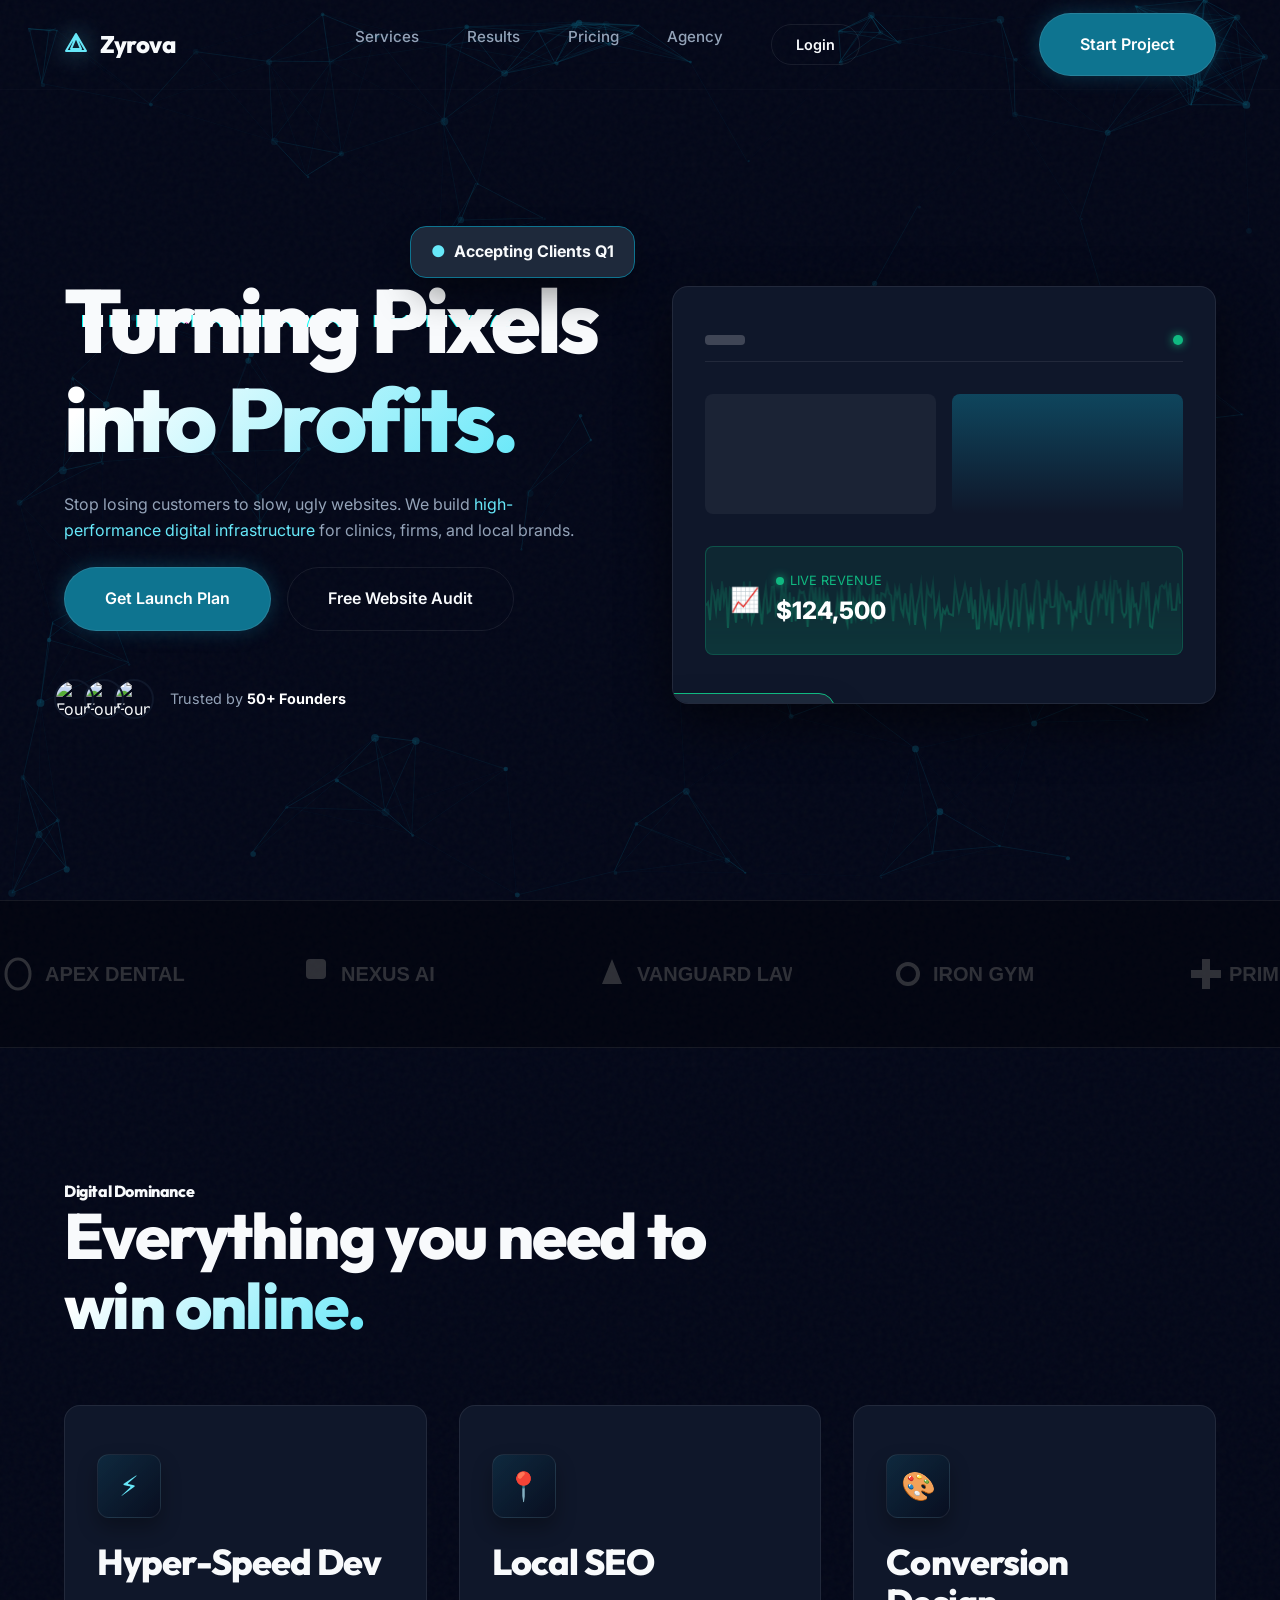
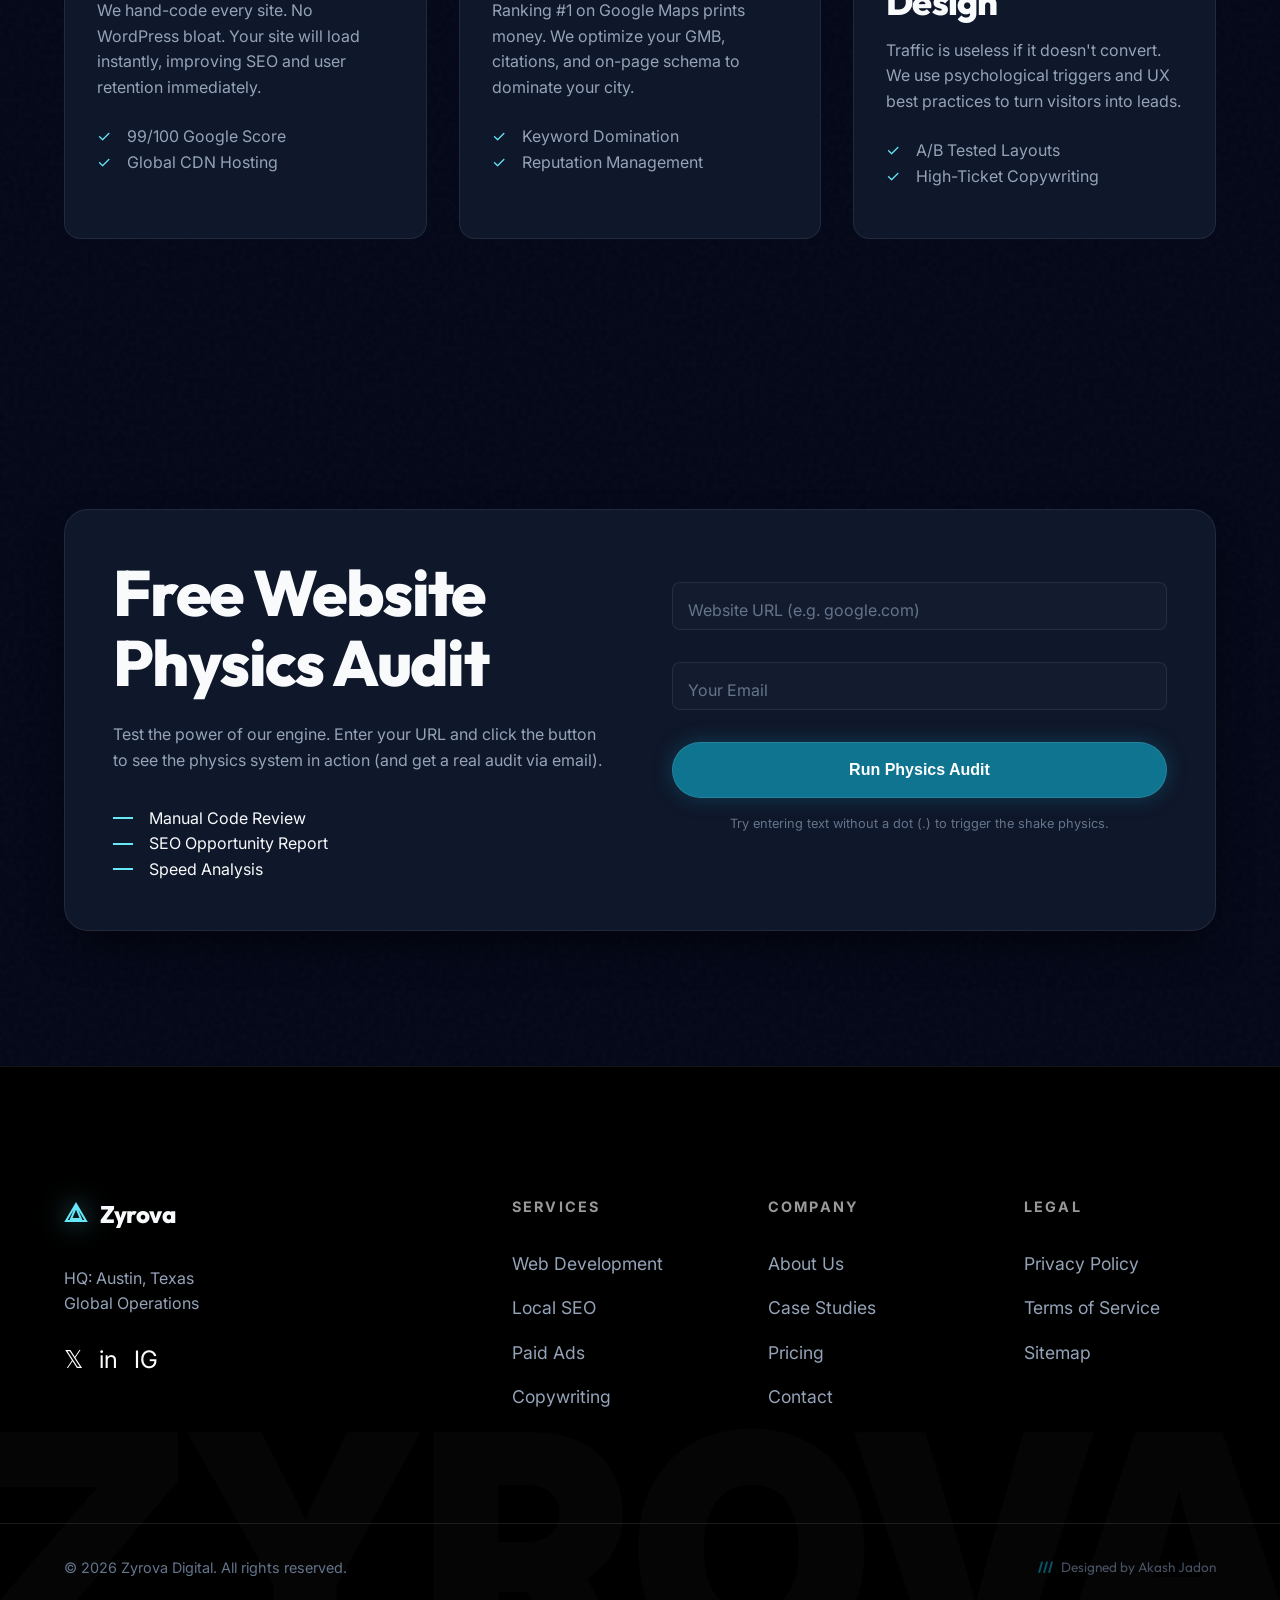
==== index.html @ 92f51059 "Add files via upload" ====
<!DOCTYPE html>
<html lang="en">
<head>
    <meta charset="UTF-8">
    <meta name="viewport" content="width=device-width, initial-scale=1.0">
    <meta http-equiv="X-UA-Compatible" content="IE=edge">
    
    <title>Zyrova Digital | The Growth Engine for Local Business</title>
    <meta name="description" content="Zyrova builds high-performance digital infrastructure. Custom coded websites, local SEO dominance, and conversion funnels. No templates.">
    <meta name="theme-color" content="#020617">
    
    <link rel="preconnect" href="https://fonts.googleapis.com">
    <link rel="preconnect" href="https://fonts.gstatic.com" crossorigin>
    <link href="https://fonts.googleapis.com/css2?family=Inter:wght@400;500;600&family=Outfit:wght@700;800;900&display=swap" rel="stylesheet">
    
    <link rel="stylesheet" href="style.css">
    
    <style>
        /* Specific Styles for the Revenue Animation Tile */
        .revenue-canvas {
            position: absolute;
            bottom: 0;
            left: 0;
            width: 100%;
            height: 100px;
            opacity: 0.5;
            mask-image: linear-gradient(to top, black, transparent);
            -webkit-mask-image: linear-gradient(to top, black, transparent);
        }
        
        .live-indicator {
            width: 8px;
            height: 8px;
            background-color: #10b981;
            border-radius: 50%;
            box-shadow: 0 0 10px #10b981;
            animation: pulse-green 1.5s infinite;
            display: inline-block;
            margin-right: 6px;
        }
        
        @keyframes pulse-green {
            0% { opacity: 1; transform: scale(1); }
            50% { opacity: 0.5; transform: scale(0.8); }
            100% { opacity: 1; transform: scale(1); }
        }
    </style>
</head>
<body>

    <header class="header">
        <div class="container nav-container">
            <a href="index.html" class="logo">
                <svg width="24" height="24" viewBox="0 0 24 24" fill="none" stroke="currentColor" stroke-width="2" stroke-linecap="round" stroke-linejoin="round">
                    <path d="M12 2L2 19h20L12 2zm0 3l5 12H7l5-12z"/>
                </svg>
                Zyrova
            </a>

            <nav>
                <button class="nav-toggle" aria-label="Open Menu">☰</button>
                <ul class="nav-menu">
                    <li><a href="services.html" class="nav-link">Services</a></li>
                    <li><a href="case-studies.html" class="nav-link">Results</a></li>
                    <li><a href="pricing.html" class="nav-link">Pricing</a></li>
                    <li><a href="about.html" class="nav-link">Agency</a></li>
                    <li><a href="contact.html" class="btn btn-secondary" style="padding: 0.5rem 1.5rem; font-size: 0.9rem;">Login</a></li>
                </ul>
            </nav>

            <a href="contact.html" class="btn btn-primary">Start Project</a>
        </div>
    </header>

    <main>
        <section class="hero">
            <div class="container grid-2">
                
                <div class="hero-content reveal">
                    <div class="float-tag tag-1">
                        <span style="color:var(--c-brand-light)">●</span> Accepting Clients Q1
                    </div>
                    
                    <h1 class="glitch" data-text="Turning Pixels into Profits.">
                        Turning Pixels <br>
                        <span class="text-gradient">into Profits.</span>
                    </h1>
                    
                    <p>
                        Stop losing customers to slow, ugly websites. We build 
                        <span class="text-accent">high-performance digital infrastructure</span> 
                        for clinics, firms, and local brands.
                    </p>
                    
                    <div class="flex gap-1" style="flex-wrap: wrap;">
                        <a href="contact.html" class="btn btn-primary">Get Launch Plan</a>
                        <a href="#audit" class="btn btn-secondary">Free Website Audit</a>
                    </div>

                    <div style="margin-top: 3rem; display: flex; align-items: center; gap: 1rem;">
                        <div style="display: flex;">
                            <img src="https://images.unsplash.com/photo-1560250097-0b93528c311a?ixlib=rb-4.0.3&auto=format&fit=crop&w=100&q=80" 
                                 alt="Founder" 
                                 class="avatar-placeholder" 
                                 style="width: 40px; height: 40px; border-radius: 50%; border: 2px solid #0f172a; object-fit: cover; margin-left: -10px; z-index:3;">
                            
                            <img src="https://images.unsplash.com/photo-1573496359142-b8d87734a5a2?ixlib=rb-4.0.3&auto=format&fit=crop&w=100&q=80" 
                                 alt="Founder" 
                                 class="avatar-placeholder" 
                                 style="width: 40px; height: 40px; border-radius: 50%; border: 2px solid #0f172a; object-fit: cover; margin-left: -10px; z-index:2;">
                            
                            <img src="https://images.unsplash.com/photo-1519085360753-af0119f7cbe7?ixlib=rb-4.0.3&auto=format&fit=crop&w=100&q=80" 
                                 alt="Founder" 
                                 class="avatar-placeholder" 
                                 style="width: 40px; height: 40px; border-radius: 50%; border: 2px solid #0f172a; object-fit: cover; margin-left: -10px; z-index:1;">
                        </div>
                        <div style="font-size: 0.9rem; color: var(--text-secondary);">
                            Trusted by <span style="color: #fff; font-weight: 700;">50+ Founders</span>
                        </div>
                    </div>
                </div>

                <div class="hero-visual reveal delay-200">
                    <div class="hero-card-3d card">
                        <div class="flex justify-between items-center" style="margin-bottom: 2rem; border-bottom: 1px solid var(--border-glass); padding-bottom: 1rem;">
                            <div style="width: 40px; height: 10px; background: rgba(255,255,255,0.2); border-radius: 4px;"></div>
                            <div style="width: 10px; height: 10px; background: var(--c-success); border-radius: 50%; box-shadow: 0 0 10px var(--c-success);"></div>
                        </div>
                        
                        <div class="grid-2 gap-1" style="margin-bottom: 2rem;">
                            <div style="background: rgba(255,255,255,0.05); height: 120px; border-radius: 8px;"></div>
                            <div style="background: linear-gradient(180deg, var(--c-brand-main), transparent); height: 120px; border-radius: 8px; opacity: 0.5;"></div>
                        </div>

                        <div class="flex items-center gap-1" style="background: rgba(16, 185, 129, 0.1); padding: 1.5rem; border-radius: 8px; border: 1px solid rgba(16, 185, 129, 0.3); position: relative; overflow: hidden;">
                            <canvas id="revenue-graph" class="revenue-canvas"></canvas>
                            
                            <div style="position: relative; z-index: 2; display: flex; align-items: center; gap: 1rem; width: 100%;">
                                <div style="font-size: 1.5rem;">📈</div>
                                <div>
                                    <div style="font-size: 0.8rem; color: var(--c-success); display: flex; align-items: center;">
                                        <span class="live-indicator"></span> LIVE REVENUE
                                    </div>
                                    <div style="font-size: 1.5rem; font-weight: 800; color: #fff;">$124,500</div>
                                </div>
                            </div>
                        </div>

                        <div class="float-tag tag-2">
                            <span>🚀</span> 100 PageSpeed
                        </div>
                    </div>
                </div>
            </div>
        </section>

        <section class="marquee-section">
            <div class="marquee-track">
                <div class="client-logo logo-dental" title="Apex Dental"></div>
                <div class="client-logo logo-tech" title="Nexus AI"></div>
                <div class="client-logo logo-legal" title="Vanguard Law"></div>
                <div class="client-logo logo-fitness" title="Iron Gym"></div>
                <div class="client-logo logo-med" title="Prime Care"></div>
                <div class="client-logo logo-dental"></div>
                <div class="client-logo logo-tech"></div>
                <div class="client-logo logo-legal"></div>
                <div class="client-logo logo-fitness"></div>
                <div class="client-logo logo-med"></div>
            </div>
        </section>

        <section class="section" id="services">
            <div class="container">
                <div class="reveal" style="max-width: 800px; margin-bottom: 4rem;">
                    <h4>Digital Dominance</h4>
                    <h2>Everything you need to <span class="text-gradient">win online.</span></h2>
                </div>

                <div class="spotlight-group">
                    <div class="card reveal">
                        <div class="card-icon">⚡</div>
                        <div class="card-content">
                            <h3>Hyper-Speed Dev</h3>
                            <p>We hand-code every site. No WordPress bloat. Your site will load instantly, improving SEO and user retention immediately.</p>
                            <ul style="list-style: none; color: var(--text-secondary); margin-top: 1rem;">
                                <li class="flex items-center gap-1 mb-1"><span class="text-accent">✓</span> 99/100 Google Score</li>
                                <li class="flex items-center gap-1"><span class="text-accent">✓</span> Global CDN Hosting</li>
                            </ul>
                        </div>
                    </div>

                    <div class="card reveal delay-100">
                        <div class="card-icon">📍</div>
                        <div class="card-content">
                            <h3>Local SEO</h3>
                            <p>Ranking #1 on Google Maps prints money. We optimize your GMB, citations, and on-page schema to dominate your city.</p>
                            <ul style="list-style: none; color: var(--text-secondary); margin-top: 1rem;">
                                <li class="flex items-center gap-1 mb-1"><span class="text-accent">✓</span> Keyword Domination</li>
                                <li class="flex items-center gap-1"><span class="text-accent">✓</span> Reputation Management</li>
                            </ul>
                        </div>
                    </div>

                    <div class="card reveal delay-200">
                        <div class="card-icon">🎨</div>
                        <div class="card-content">
                            <h3>Conversion Design</h3>
                            <p>Traffic is useless if it doesn't convert. We use psychological triggers and UX best practices to turn visitors into leads.</p>
                            <ul style="list-style: none; color: var(--text-secondary); margin-top: 1rem;">
                                <li class="flex items-center gap-1 mb-1"><span class="text-accent">✓</span> A/B Tested Layouts</li>
                                <li class="flex items-center gap-1"><span class="text-accent">✓</span> High-Ticket Copywriting</li>
                            </ul>
                        </div>
                    </div>
                </div>
            </div>
        </section>

        <section class="section" id="audit">
            <div class="container">
                <div class="form-card reveal">
                    <div class="grid-2">
                        <div>
                            <h2>Free Website Physics Audit</h2>
                            <p>Test the power of our engine. Enter your URL and click the button to see the physics system in action (and get a real audit via email).</p>
                            
                            <div style="margin-top: 2rem;">
                                <div class="flex items-center gap-1 mb-2 stagger-child">
                                    <div style="width: 20px; height: 2px; background: var(--c-brand-light);"></div>
                                    <span>Manual Code Review</span>
                                </div>
                                <div class="flex items-center gap-1 mb-2 stagger-child">
                                    <div style="width: 20px; height: 2px; background: var(--c-brand-light);"></div>
                                    <span>SEO Opportunity Report</span>
                                </div>
                                <div class="flex items-center gap-1 stagger-child">
                                    <div style="width: 20px; height: 2px; background: var(--c-brand-light);"></div>
                                    <span>Speed Analysis</span>
                                </div>
                            </div>
                        </div>

                        <div>
                            <form id="audit-form" action="https://formsubmit.co/usawebmastersdrip@gmail.com" method="POST">
                                <input type="hidden" name="_next" value="https://akashjadon04.github.io/zyrova-digital/success.html">
                                <input type="hidden" name="_subject" value="New Website Audit Request">
                                <input type="hidden" name="_captcha" value="false">
                                
                                <div class="input-group">
                                    <input type="url" id="audit-url" name="url" class="input-field" placeholder=" " required>
                                    <label for="audit-url" class="input-label">Website URL (e.g. google.com)</label>
                                </div>

                                <div class="input-group">
                                    <input type="email" id="audit-email" name="email" class="input-field" placeholder=" " required>
                                    <label for="audit-email" class="input-label">Your Email</label>
                                </div>

                                <button type="submit" id="audit-submit" class="btn btn-primary w-full">
                                    Run Physics Audit
                                </button>
                                
                                <p style="font-size: 0.8rem; margin-top: 1rem; text-align: center; color: var(--text-tertiary);">
                                    Try entering text without a dot (.) to trigger the shake physics.
                                </p>
                            </form>
                        </div>
                    </div>
                </div>
            </div>
        </section>

    </main>

    <footer class="footer">
        <div class="footer-bg-text">ZYROVA</div>
        
        <div class="container footer-grid">
            <div>
                <a href="#" class="logo" style="margin-bottom: 2rem;">
                    <svg width="24" height="24" viewBox="0 0 24 24" fill="none" stroke="currentColor" stroke-width="2">
                        <path d="M12 2L2 19h20L12 2zm0 3l5 12H7l5-12z"/>
                    </svg>
                    Zyrova
                </a>
                <p>
                    HQ: Austin, Texas<br>
                    Global Operations
                </p>
                <div class="flex gap-1">
                    <a href="#" style="color:#fff; font-size: 1.5rem; text-decoration:none;">𝕏</a>
                    <a href="#" style="color:#fff; font-size: 1.5rem; text-decoration:none;">in</a>
                    <a href="#" style="color:#fff; font-size: 1.5rem; text-decoration:none;">IG</a>
                </div>
            </div>

            <div>
                <div class="footer-heading">Services</div>
                <a href="services.html" class="footer-link">Web Development</a>
                <a href="services.html" class="footer-link">Local SEO</a>
                <a href="services.html" class="footer-link">Paid Ads</a>
                <a href="services.html" class="footer-link">Copywriting</a>
            </div>

            <div>
                <div class="footer-heading">Company</div>
                <a href="about.html" class="footer-link">About Us</a>
                <a href="case-studies.html" class="footer-link">Case Studies</a>
                <a href="pricing.html" class="footer-link">Pricing</a>
                <a href="contact.html" class="footer-link">Contact</a>
            </div>

            <div>
                <div class="footer-heading">Legal</div>
                <a href="privacy.html" class="footer-link">Privacy Policy</a>
                <a href="terms.html" class="footer-link">Terms of Service</a>
                <a href="#" class="footer-link">Sitemap</a>
            </div>
        </div>

        <div class="container copyright">
            <div class="copyright-left">
                &copy; 2026 Zyrova Digital. All rights reserved.
            </div>
            
            <a href="about.html" class="owner-signature">Designed by Akash Jadon</a>
        </div>
    </footer>

    <script src="script.js"></script>
    
    <script>
        (function() {
            const canvas = document.getElementById('revenue-graph');
            if(canvas) {
                const ctx = canvas.getContext('2d');
                let width = canvas.width = canvas.parentElement.offsetWidth;
                let height = canvas.height = 100;
                
                let points = [];
                let scrollSpeed = 2;
                
                for(let i=0; i<width/scrollSpeed; i++) {
                    points.push(Math.random() * 50 + 25);
                }
                
                function animateGraph() {
                    ctx.clearRect(0, 0, width, height);
                    
                    points.push(Math.random() * 50 + 25); // Add new point
                    points.shift(); // Remove old
                    
                    ctx.beginPath();
                    ctx.moveTo(0, height);
                    for(let i=0; i<points.length; i++) {
                        ctx.lineTo(i * scrollSpeed, height - points[i]);
                    }
                    ctx.lineTo(width, height);
                    ctx.fillStyle = 'rgba(16, 185, 129, 0.2)';
                    ctx.fill();
                    
                    ctx.beginPath();
                    for(let i=0; i<points.length; i++) {
                        ctx.lineTo(i * scrollSpeed, height - points[i]);
                    }
                    ctx.strokeStyle = '#10b981';
                    ctx.lineWidth = 2;
                    ctx.stroke();
                    
                    requestAnimationFrame(animateGraph);
                }
                animateGraph();
            }
        })();
    </script>
</body>
</html>
---- style.css ----
/* * --------------------------------------------------------------------------
 * ZYROVA DIGITAL | V6 "GOD MODE" STYLESHEET (PREMIUM UPGRADE)
 * --------------------------------------------------------------------------
 * ARCHITECTURE:
 * 1.  TOKENS & PHYSICS VARIABLES
 * 2.  FLUID TYPOGRAPHY & RESET
 * 3.  UTILITY FRAMEWORK (Mini-Tailwind)
 * 4.  SVG DATA-URI LOGO ASSETS (Embedded)
 * 5.  LAYOUT & GRID SYSTEM
 * 6.  COMPONENT: HEADER (Diamond Glass 4.0)
 * 7.  COMPONENT: HERO (3D Perspective)
 * 8.  COMPONENT: MAGNETIC BUTTONS
 * 9.  COMPONENT: SPOTLIGHT CARDS
 * 10. COMPONENT: FORMS (Physics-based)
 * 11. COMPONENT: INFINITE MARQUEE
 * 12. COMPONENT: PARTICLES & GRAIN
 * 13. COMPONENT: MEGA FOOTER (Owner Signature Edition)
 * 14. ANIMATION KEYFRAMES
 * --------------------------------------------------------------------------
 */

/* =========================================
   1. TOKENS & PHYSICS VARIABLES
   ========================================= */
:root {
    /* --- CORE PALETTE: "Deep Space & Teal" --- */
    --c-brand-darkest: #020617;
    --c-brand-dark:    #0f172a;
    --c-brand-main:    #0e7490; /* Summit Teal */
    --c-brand-glow:    #06b6d4; /* Electric Cyan */
    --c-brand-light:   #67e8f9; /* Highlight */
    
    --c-accent-gold:   #f59e0b;
    --c-accent-purple: #8b5cf6;
    --c-success:       #10b981;
    --c-danger:        #ef4444;

    /* --- SURFACES (OLED Optimized) --- */
    --bg-body:         #020617;
    --bg-surface-1:    #0f172a;
    --bg-surface-2:    #1e293b;
    --bg-glass:        rgba(15, 23, 42, 0.65);
    --bg-glass-heavy:  rgba(2, 6, 23, 0.90); /* Darker for premium contrast */
    --border-glass:    rgba(255, 255, 255, 0.08);
    --border-highlight: rgba(103, 232, 249, 0.4);

    /* --- TYPOGRAPHY (Fluid Scale) --- */
    --font-sans: 'Inter', system-ui, -apple-system, sans-serif;
    --font-display: 'Outfit', sans-serif;
    
    --text-primary:    #f8fafc;
    --text-secondary:  #94a3b8;
    --text-tertiary:   #64748b;
    --text-invert:     #020617;

    /* --- PHYSICS & EASING --- */
    --ease-elastic: cubic-bezier(0.68, -0.55, 0.265, 1.55);
    --ease-smooth:  cubic-bezier(0.16, 1, 0.3, 1);
    --ease-bounce:  cubic-bezier(0.34, 1.56, 0.64, 1);
    --ease-expo:    cubic-bezier(0.19, 1, 0.22, 1);
    
    --duration-flash: 150ms;
    --duration-fast:  300ms;
    --duration-base:  600ms;
    --duration-slow:  1200ms;

    /* --- DIMENSIONS & SPACING --- */
    --header-height:  90px;
    --container-max:  1440px;
    --gutter:         clamp(1.5rem, 5vw, 4rem);
    
    --radius-xs:      4px;
    --radius-sm:      8px;
    --radius-md:      16px;
    --radius-lg:      24px;
    --radius-full:    9999px;

    /* --- EFFECTS --- */
    --shadow-sm:      0 2px 4px rgba(0,0,0,0.4);
    --shadow-lg:      0 20px 40px -10px rgba(0,0,0,0.6);
    --shadow-glow:    0 0 60px rgba(14, 116, 144, 0.25);
    --blur-glass:     backdrop-filter: blur(20px);
    
    /* --- MOUSE TRACKING DEFAULTS (JS Updates These) --- */
    --mouse-x: 50%;
    --mouse-y: 50%;
    --tilt-x: 0deg;
    --tilt-y: 0deg;
}

/* =========================================
   2. RESET & BASE
   ========================================= */
*, *::before, *::after {
    box-sizing: border-box;
    margin: 0;
    padding: 0;
    -webkit-font-smoothing: antialiased;
    -moz-osx-font-smoothing: grayscale;
}

html {
    font-size: 16px;
    scroll-behavior: smooth;
    height: 100%;
}

body {
    background-color: var(--bg-body);
    color: var(--text-primary);
    font-family: var(--font-sans);
    line-height: 1.6;
    overflow-x: hidden;
    position: relative;
    /* Static Noise Overlay */
    background-image: url("data:image/svg+xml,%3Csvg viewBox='0 0 200 200' xmlns='http://www.w3.org/2000/svg'%3E%3Cfilter id='noiseFilter'%3E%3CfeTurbulence type='fractalNoise' baseFrequency='0.85' numOctaves='3' stitchTiles='stitch'/%3E%3C/filter%3E%3Crect width='100%25' height='100%25' filter='url(%23noiseFilter)' opacity='0.03'/%3E%3C/svg%3E");
}

::selection {
    background: var(--c-brand-light);
    color: var(--c-brand-darkest);
}

/* =========================================
   3. TYPOGRAPHY SYSTEM
   ========================================= */
h1, h2, h3, h4, h5, h6 {
    font-family: var(--font-display);
    font-weight: 800;
    color: var(--text-primary);
    line-height: 1.1;
    letter-spacing: -0.025em;
}

h1 {
    font-size: clamp(3rem, 7vw, 6rem);
    letter-spacing: -0.04em;
    margin-bottom: 1.5rem;
}

h2 {
    font-size: clamp(2.25rem, 5vw, 4rem);
    margin-bottom: 1.5rem;
}

h3 {
    font-size: clamp(1.5rem, 3vw, 2.25rem);
    margin-bottom: 1rem;
}

p {
    font-size: clamp(1rem, 1.1vw, 1.25rem);
    color: var(--text-secondary);
    max-width: 65ch;
    margin-bottom: 1.5rem;
}

.text-gradient {
    background: linear-gradient(135deg, #fff 10%, var(--c-brand-light) 100%);
    -webkit-background-clip: text;
    background-clip: text;
    color: transparent;
    display: inline-block;
}

.text-accent { color: var(--c-brand-light); }
.text-gold { color: var(--c-accent-gold); }

/* =========================================
   4. EMBEDDED LOGO ASSETS (Data URIs)
   ========================================= */
/* These are high-quality SVG definitions for "Real" looking clients */
:root {
    --logo-dental: url('data:image/svg+xml;utf8,<svg xmlns="http://www.w3.org/2000/svg" viewBox="0 0 200 50" fill="none"><path d="M30 25c0 8-5 15-12 15s-12-7-12-15 5-15 12-15 12 7 12 15z" stroke="%2364748b" stroke-width="3"/><text x="45" y="32" font-family="sans-serif" font-weight="bold" font-size="20" fill="%2364748b">APEX DENTAL</text></svg>');
    
    --logo-tech: url('data:image/svg+xml;utf8,<svg xmlns="http://www.w3.org/2000/svg" viewBox="0 0 200 50" fill="none"><rect x="10" y="10" width="20" height="20" rx="4" fill="%2364748b"/><text x="45" y="32" font-family="sans-serif" font-weight="bold" font-size="20" fill="%2364748b">NEXUS AI</text></svg>');
    
    --logo-legal: url('data:image/svg+xml;utf8,<svg xmlns="http://www.w3.org/2000/svg" viewBox="0 0 200 50" fill="none"><path d="M20 10l10 25h-20z" fill="%2364748b"/><text x="45" y="32" font-family="sans-serif" font-weight="bold" font-size="20" fill="%2364748b">VANGUARD LAW</text></svg>');
    
    --logo-fitness: url('data:image/svg+xml;utf8,<svg xmlns="http://www.w3.org/2000/svg" viewBox="0 0 200 50" fill="none"><circle cx="20" cy="25" r="10" stroke="%2364748b" stroke-width="4"/><text x="45" y="32" font-family="sans-serif" font-weight="bold" font-size="20" fill="%2364748b">IRON GYM</text></svg>');

    --logo-med: url('data:image/svg+xml;utf8,<svg xmlns="http://www.w3.org/2000/svg" viewBox="0 0 200 50" fill="none"><rect x="18" y="10" width="8" height="30" fill="%2364748b"/><rect x="7" y="21" width="30" height="8" fill="%2364748b"/><text x="45" y="32" font-family="sans-serif" font-weight="bold" font-size="20" fill="%2364748b">PRIME CARE</text></svg>');
}

/* =========================================
   5. LAYOUT UTILITIES
   ========================================= */
.container {
    width: 100%;
    max-width: var(--container-max);
    margin: 0 auto;
    padding: 0 var(--gutter);
    position: relative;
    z-index: 2;
}

.section {
    padding: clamp(6rem, 15vh, 12rem) 0;
    position: relative;
}

.grid-2 {
    display: grid;
    grid-template-columns: 1fr 1fr;
    gap: 4rem;
    align-items: center;
}

.grid-3 {
    display: grid;
    grid-template-columns: repeat(3, 1fr);
    gap: 2rem;
}

.grid-4 {
    display: grid;
    grid-template-columns: repeat(4, 1fr);
    gap: 2rem;
}

.flex { display: flex; }
.flex-col { flex-direction: column; }
.items-center { align-items: center; }
.justify-between { justify-content: space-between; }
.justify-center { justify-content: center; }
.gap-1 { gap: 1rem; }
.gap-2 { gap: 2rem; }
.w-full { width: 100%; }
.h-full { height: 100%; }

/* =========================================
   6. COMPONENT: HEADER (Diamond Glass 4.0)
   ========================================= */
.header {
    position: fixed;
    top: 0; left: 0; right: 0;
    height: var(--header-height);
    z-index: 9999;
    transition: all var(--duration-base) var(--ease-expo);
    border-bottom: 1px solid rgba(255, 255, 255, 0.02); /* Subtle initial border */
}

.header.scrolled {
    background: var(--bg-glass-heavy);
    backdrop-filter: blur(24px); /* Increased blur for premium feel */
    -webkit-backdrop-filter: blur(24px);
    height: 80px;
    border-bottom: 1px solid var(--border-glass);
    box-shadow: 0 10px 40px rgba(0,0,0,0.6); /* Deeper shadow */
}

/* Premium Gradient Line on Scroll */
.header.scrolled::after {
    content: '';
    position: absolute;
    bottom: -1px; left: 0; width: 100%; height: 1px;
    background: linear-gradient(90deg, transparent, var(--border-highlight), transparent);
    opacity: 0.5;
}

.nav-container {
    display: flex;
    justify-content: space-between;
    align-items: center;
    height: 100%;
}

.logo {
    font-family: var(--font-display);
    font-size: 1.5rem;
    font-weight: 800;
    color: var(--text-primary);
    text-decoration: none;
    display: flex;
    align-items: center;
    gap: 0.75rem;
    position: relative;
    letter-spacing: -0.02em;
}

.logo svg {
    color: var(--c-brand-light);
    filter: drop-shadow(0 0 12px rgba(103, 232, 249, 0.6)); /* Enhanced Glow */
}

.nav-menu {
    display: flex;
    gap: 3rem;
    list-style: none;
}

.nav-link {
    position: relative;
    color: var(--text-secondary);
    font-weight: 500;
    text-decoration: none;
    padding: 0.5rem 0;
    font-size: 0.95rem;
    transition: color var(--duration-fast);
}

.nav-link::after {
    content: '';
    position: absolute;
    bottom: -4px; left: 50%; width: 0; height: 2px;
    background: var(--c-brand-light);
    box-shadow: 0 0 10px var(--c-brand-light);
    transform: translateX(-50%);
    transition: width var(--duration-fast) var(--ease-elastic);
}

.nav-link:hover { color: var(--text-primary); }
.nav-link:hover::after { width: 80%; }

/* Mobile Menu Trigger */
.nav-toggle { display: none; background: none; border: none; color: #fff; font-size: 1.5rem; cursor: pointer; }

/* =========================================
   7. COMPONENT: HERO (3D Perspective)
   ========================================= */
.hero {
    min-height: 100vh;
    display: flex;
    align-items: center;
    padding-top: var(--header-height);
    position: relative;
    overflow: hidden;
}

/* Physics Background Canvas is handled by JS, but we style it here */
#physics-bg {
    position: absolute;
    top: 0; left: 0;
    width: 100%; height: 100%;
    z-index: 0;
    opacity: 0.6;
}

.hero-content {
    position: relative;
    z-index: 2;
}

/* 3D Visual Container */
.hero-visual {
    perspective: 1000px;
    position: relative;
    z-index: 2;
}

.hero-card-3d {
    background: linear-gradient(135deg, rgba(255,255,255,0.05), rgba(255,255,255,0.01));
    border: 1px solid var(--border-glass);
    border-radius: var(--radius-lg);
    padding: 2rem;
    box-shadow: 0 20px 50px rgba(0,0,0,0.5);
    backdrop-filter: blur(10px);
    /* JS will rotate this */
    transform-style: preserve-3d;
    transition: transform 0.1s linear; 
}

/* Floating Elements */
.float-tag {
    position: absolute;
    background: var(--bg-surface-2);
    border: 1px solid var(--c-brand-main);
    padding: 0.75rem 1.25rem;
    border-radius: var(--radius-md);
    box-shadow: var(--shadow-lg);
    font-weight: 700;
    display: flex;
    align-items: center;
    gap: 0.5rem;
    animation: float 6s ease-in-out infinite;
    z-index: 3;
}

.float-tag.tag-1 { top: -10%; right: -5%; animation-delay: 0s; }
.float-tag.tag-2 { bottom: -10%; left: -5%; animation-delay: -2s; border-color: var(--c-success); }

@keyframes float {
    0%, 100% { transform: translateY(0); }
    50% { transform: translateY(-20px); }
}

/* =========================================
   8. COMPONENT: MAGNETIC BUTTONS
   ========================================= */
.btn {
    position: relative;
    display: inline-flex;
    align-items: center;
    justify-content: center;
    padding: 1.125rem 2.5rem;
    font-size: 1rem;
    font-weight: 600;
    border-radius: var(--radius-full);
    text-decoration: none;
    cursor: pointer;
    transition: transform 0.1s linear; /* Fast for physics */
    overflow: hidden;
    z-index: 1;
}

.btn-primary {
    background: var(--c-brand-main);
    color: #fff;
    border: 1px solid rgba(255,255,255,0.1);
    box-shadow: 0 0 20px rgba(14, 116, 144, 0.4);
}

/* Liquid Fill Effect */
.btn-primary::before {
    content: '';
    position: absolute;
    top: 50%; left: 50%;
    width: 300%; height: 300%;
    background: radial-gradient(circle, var(--c-brand-light) 0%, var(--c-brand-main) 100%);
    transform: translate(-50%, -50%) scale(0);
    transition: transform 0.5s var(--ease-elastic);
    z-index: -1;
    border-radius: 50%;
}

.btn-primary:hover {
    color: var(--c-brand-darkest);
    box-shadow: 0 0 40px rgba(103, 232, 249, 0.6);
    border-color: var(--c-brand-light);
}

.btn-primary:hover::before {
    transform: translate(-50%, -50%) scale(1);
}

.btn-secondary {
    background: transparent;
    color: var(--text-primary);
    border: 1px solid var(--border-glass);
}
.btn-secondary:hover {
    background: rgba(255,255,255,0.05);
    border-color: var(--c-brand-main);
}

/* =========================================
   9. COMPONENT: SPOTLIGHT CARDS
   ========================================= */
.spotlight-group {
    display: grid;
    grid-template-columns: repeat(auto-fit, minmax(320px, 1fr));
    gap: 2rem;
}

.card {
    background: var(--bg-surface-1);
    border: 1px solid var(--border-glass);
    border-radius: var(--radius-md);
    padding: 3rem 2rem;
    position: relative;
    overflow: hidden;
    transition: transform var(--duration-fast) var(--ease-smooth);
}

/* The Spotlight Gradient (Controlled by JS vars) */
.card::after {
    content: '';
    position: absolute;
    top: 0; left: 0; right: 0; bottom: 0;
    background: radial-gradient(
        600px circle at var(--mouse-x) var(--mouse-y),
        rgba(255, 255, 255, 0.06),
        transparent 40%
    );
    z-index: 1;
    opacity: 0;
    transition: opacity 0.5s;
    pointer-events: none;
}

.card:hover::after { opacity: 1; }
.card:hover { transform: translateY(-5px); border-color: rgba(255,255,255,0.2); }

.card-content { position: relative; z-index: 2; }

.card-icon {
    width: 64px; height: 64px;
    background: linear-gradient(135deg, rgba(14, 116, 144, 0.2), rgba(2, 6, 23, 0.5));
    border: 1px solid var(--border-glass);
    border-radius: 12px;
    display: flex; align-items: center; justify-content: center;
    font-size: 1.75rem;
    color: var(--c-brand-light);
    margin-bottom: 1.5rem;
    box-shadow: 0 10px 20px rgba(0,0,0,0.3);
}

/* =========================================
   10. COMPONENT: FORMS (Physics-based)
   ========================================= */
.form-card {
    background: var(--bg-surface-1);
    border: 1px solid var(--border-glass);
    border-radius: var(--radius-lg);
    padding: 3rem;
    box-shadow: var(--shadow-lg);
    transition: all 0.3s var(--ease-elastic);
}

.input-group { position: relative; margin-bottom: 2rem; }

.input-field {
    width: 100%;
    background: rgba(255,255,255,0.02);
    border: 1px solid var(--border-glass);
    border-radius: var(--radius-sm);
    padding: 1.25rem 1rem 0.5rem;
    color: #fff;
    font-size: 1rem;
    outline: none;
    transition: all 0.3s;
}

.input-label {
    position: absolute;
    left: 1rem; top: 1rem;
    color: var(--text-tertiary);
    font-size: 1rem;
    pointer-events: none;
    transition: all 0.3s var(--ease-expo);
}

/* Float logic */
.input-field:focus,
.input-field:not(:placeholder-shown) {
    background: rgba(255,255,255,0.05);
    border-color: var(--c-brand-main);
    box-shadow: 0 0 0 4px rgba(14, 116, 144, 0.2);
    padding-top: 1.5rem;
    padding-bottom: 0.25rem;
}

.input-field:focus + .input-label,
.input-field:not(:placeholder-shown) + .input-label {
    top: 0.25rem;
    font-size: 0.75rem;
    color: var(--c-brand-light);
    font-weight: 700;
}

/* =========================================
   11. COMPONENT: INFINITE MARQUEE (Logos)
   ========================================= */
.marquee-section {
    border-top: 1px solid var(--border-glass);
    border-bottom: 1px solid var(--border-glass);
    background: rgba(0,0,0,0.3);
    padding: 3rem 0;
    overflow: hidden;
    position: relative;
}

.marquee-track {
    display: flex;
    width: max-content;
    gap: 6rem;
    animation: scroll 40s linear infinite;
}

.client-logo {
    height: 50px;
    width: 200px;
    background-repeat: no-repeat;
    background-position: center;
    background-size: contain;
    opacity: 0.4;
    transition: opacity 0.3s;
    filter: grayscale(100%);
}

.client-logo:hover { opacity: 1; filter: grayscale(0%) drop-shadow(0 0 10px rgba(255,255,255,0.2)); }

/* Map variables to classes */
.logo-dental { background-image: var(--logo-dental); }
.logo-tech { background-image: var(--logo-tech); }
.logo-legal { background-image: var(--logo-legal); }
.logo-fitness { background-image: var(--logo-fitness); }
.logo-med { background-image: var(--logo-med); }

@keyframes scroll {
    to { transform: translateX(-50%); }
}

/* =========================================
   12. FOOTER (Owner Signature Edition)
   ========================================= */
.footer {
    background: #000;
    padding: 8rem 0 3rem;
    border-top: 1px solid var(--border-glass);
    position: relative;
    overflow: hidden;
}

/* Giant Background Text */
.footer-bg-text {
    position: absolute;
    bottom: -50px; left: 50%;
    transform: translateX(-50%);
    font-size: 25vw;
    font-weight: 900;
    color: rgba(255,255,255,0.02);
    line-height: 0.8;
    pointer-events: none;
    white-space: nowrap;
    z-index: 0;
}

.footer-grid {
    position: relative;
    z-index: 2;
    display: grid;
    grid-template-columns: 2fr 1fr 1fr 1fr;
    gap: 4rem;
    margin-bottom: 6rem;
}

.footer-heading {
    color: #fff;
    font-size: 0.9rem;
    text-transform: uppercase;
    letter-spacing: 0.15em;
    margin-bottom: 2rem;
    opacity: 0.6;
    font-weight: 700;
}

.footer-link {
    display: block;
    color: var(--text-secondary);
    text-decoration: none;
    margin-bottom: 1rem;
    font-size: 1.1rem;
    transition: all 0.3s;
}

.footer-link:hover {
    color: var(--c-brand-light);
    transform: translateX(6px);
}

/* --- COPYRIGHT SECTION REBUILT --- */
.copyright {
    border-top: 1px solid rgba(255,255,255,0.1);
    padding-top: 2rem;
    display: flex;
    justify-content: space-between;
    align-items: center;
    color: var(--text-tertiary);
    font-size: 0.9rem;
    position: relative;
    z-index: 2;
}

.copyright-left {
    display: flex;
    align-items: center;
    gap: 1rem;
}

/* Premium Owner Signature */
.owner-signature {
    font-family: var(--font-display);
    font-size: 0.85rem;
    color: var(--text-tertiary);
    text-decoration: none;
    opacity: 0.7;
    transition: all 0.3s var(--ease-smooth);
    position: relative;
}

.owner-signature:hover {
    color: var(--c-accent-gold);
    opacity: 1;
    letter-spacing: 0.05em;
    text-shadow: 0 0 10px rgba(245, 158, 11, 0.4);
}

.owner-signature::before {
    content: '///';
    color: var(--c-brand-main);
    margin-right: 0.5rem;
    font-weight: 800;
}

/* =========================================
   13. ANIMATION KEYFRAMES & UTILS
   ========================================= */
.reveal {
    opacity: 0;
    transform: translateY(40px);
    transition: opacity 1s var(--ease-smooth), transform 1s var(--ease-smooth);
}
.reveal.active { opacity: 1; transform: translateY(0); }

.stagger-child {
    opacity: 0;
    transform: translateY(20px);
    transition: opacity 0.5s ease, transform 0.5s ease;
}
.stagger-child.visible { opacity: 1; transform: translateY(0); }

/* Glitch Effect for Title */
.glitch { position: relative; }
.glitch::before, .glitch::after {
    content: attr(data-text);
    position: absolute;
    top: 0; left: 0;
    width: 100%; height: 100%;
}
.glitch::before {
    left: 2px;
    text-shadow: -1px 0 #ff00c1;
    clip: rect(44px, 450px, 56px, 0);
    animation: glitch-anim-1 5s infinite linear alternate-reverse;
}
.glitch::after {
    left: -2px;
    text-shadow: -1px 0 #00fff9;
    clip: rect(44px, 450px, 56px, 0);
    animation: glitch-anim-2 5s infinite linear alternate-reverse;
}

@keyframes glitch-anim-1 {
    0% { clip: rect(30px, 9999px, 10px, 0); }
    5% { clip: rect(80px, 9999px, 90px, 0); }
    100% { clip: rect(40px, 9999px, 60px, 0); }
}
@keyframes glitch-anim-2 {
    0% { clip: rect(10px, 9999px, 80px, 0); }
    5% { clip: rect(90px, 9999px, 10px, 0); }
    100% { clip: rect(50px, 9999px, 20px, 0); }
}

/* =========================================
   14. MOBILE VIEW OPTIMIZATIONS
   ========================================= */
@media (max-width: 1024px) {
    .grid-2 { grid-template-columns: 1fr; gap: 3rem; }
    .hero { text-align: center; padding-top: 120px; }
    .hero-content { margin: 0 auto; }
    .footer-grid { grid-template-columns: 1fr 1fr; }
}

@media (max-width: 768px) {
    /* --- HEADER & NAVIGATION --- */
    .header { height: 70px; }
    .header.scrolled { height: 70px; }
    
    .nav-toggle { 
        display: block; 
        font-size: 1.5rem; 
        z-index: 10001; 
    }

    /* Mobile Menu (Hidden by default) */
    .nav-menu {
        display: none; /* JS toggles 'flex' */
        flex-direction: column;
        position: fixed;
        top: 70px; left: 0; width: 100%;
        background: var(--bg-glass-heavy);
        backdrop-filter: blur(20px);
        padding: 2rem;
        border-bottom: 1px solid var(--border-glass);
        box-shadow: 0 10px 40px rgba(0,0,0,0.8);
        gap: 1.5rem;
    }
    .nav-menu.active { display: flex; animation: slideDown 0.3s ease-out; }
    @keyframes slideDown { from { opacity: 0; transform: translateY(-10px); } to { opacity: 1; transform: translateY(0); } }

    /* Fix Overlapping Header Button */
    .header .btn-primary {
        display: none; /* Hide 'Start Project' in header to clean up UI */
    }
    
    /* Add 'Start Project' inside Mobile Menu instead */
    .nav-menu::after {
        content: 'Start Project ->';
        display: block;
        text-align: center;
        background: var(--c-brand-main);
        color: white;
        padding: 1rem;
        border-radius: 8px;
        font-weight: 700;
        margin-top: 1rem;
    }

    /* --- HERO & LAYOUT --- */
    .hero { padding-top: 100px; }
    h1 { font-size: 2.5rem; line-height: 1.2; }
    .float-tag { display: none; /* Remove floating tags on mobile to reduce clutter */ }
    
    .container { padding: 0 1.25rem; }
    .grid-3, .grid-4, .footer-grid { grid-template-columns: 1fr; }
    
    /* --- BUTTONS RESIZED --- */
    .flex.gap-1 { flex-direction: column; width: 100%; gap: 0.75rem; }
    .btn { 
        width: 100%; 
        padding: 0.9rem; /* Slightly smaller padding */
        font-size: 0.95rem;
    }

    /* --- CARDS & SECTIONS --- */
    .section { padding: 3.5rem 0; }
    .card, .form-card { padding: 1.5rem; }
    .card-icon { width: 48px; height: 48px; font-size: 1.25rem; }
    
    /* --- FOOTER --- */
    .copyright { flex-direction: column; gap: 1rem; text-align: center; }
    .footer-bg-text { display: none; }
}
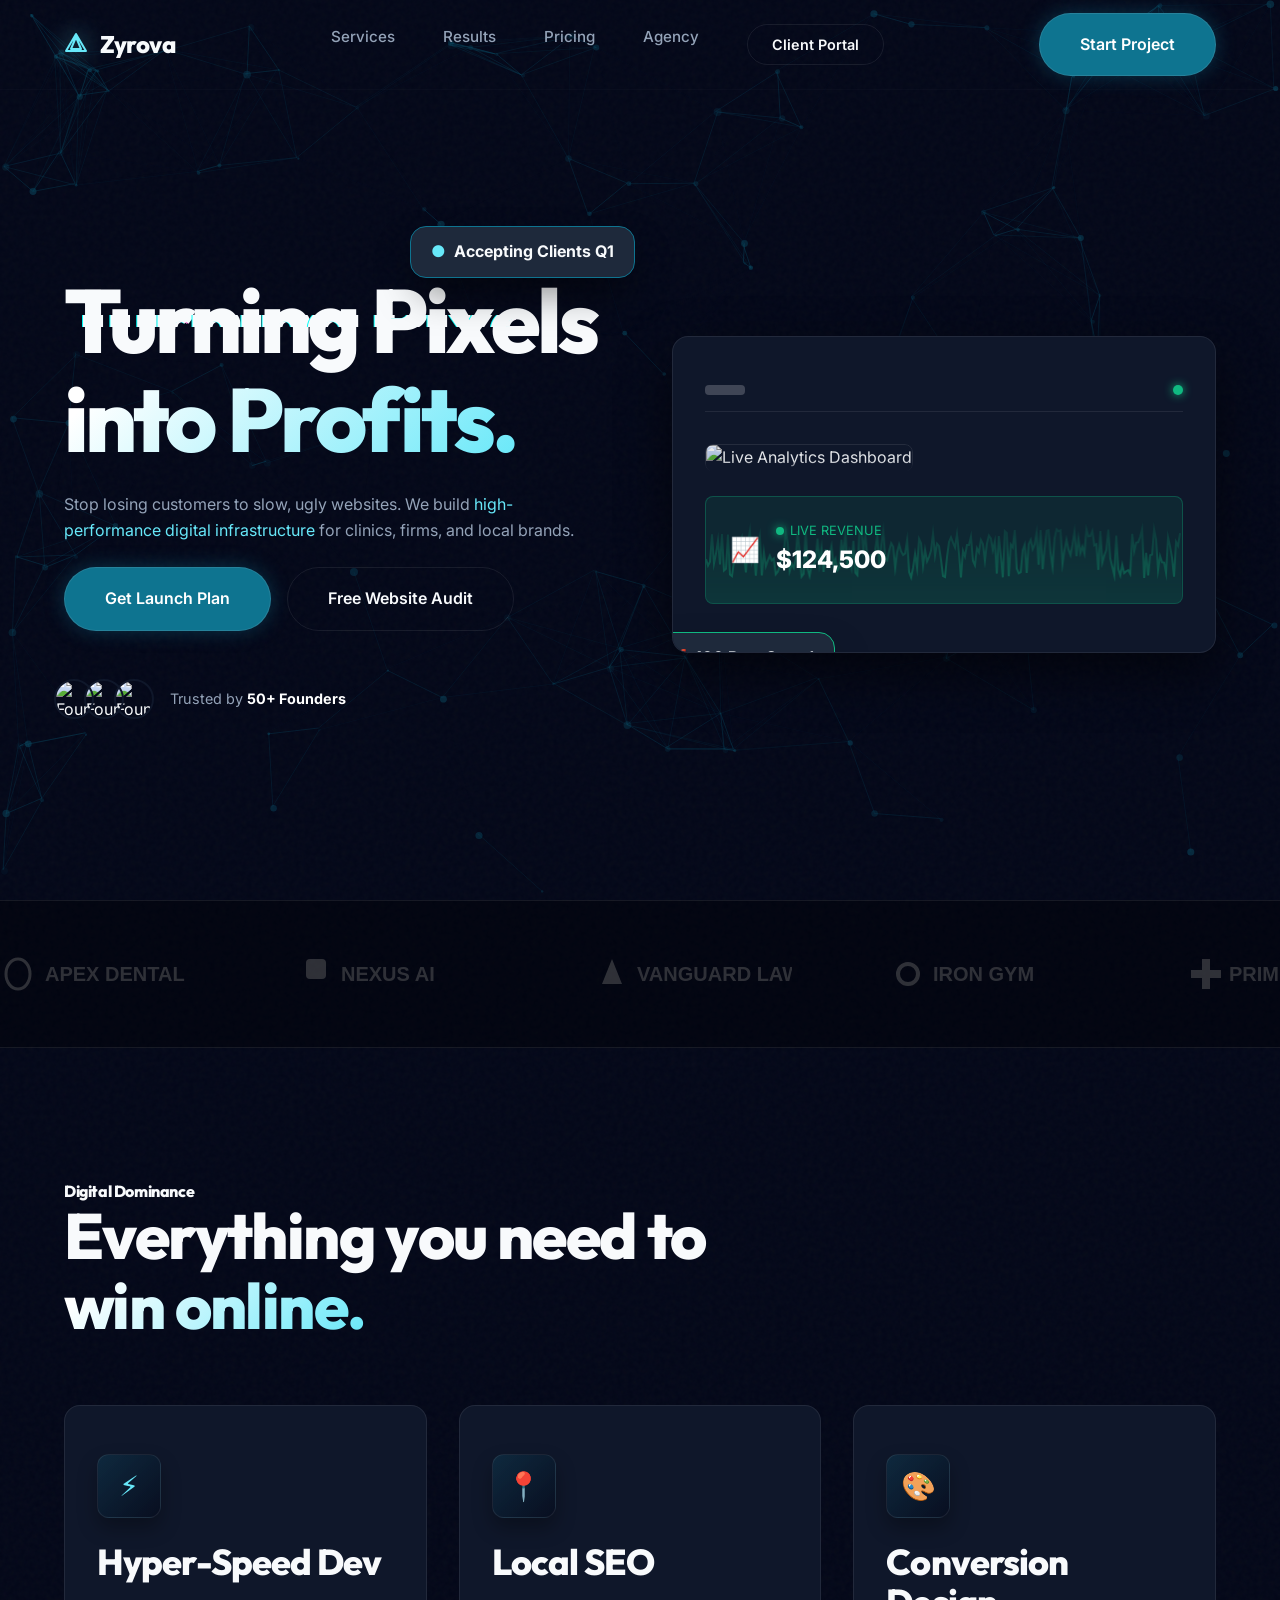
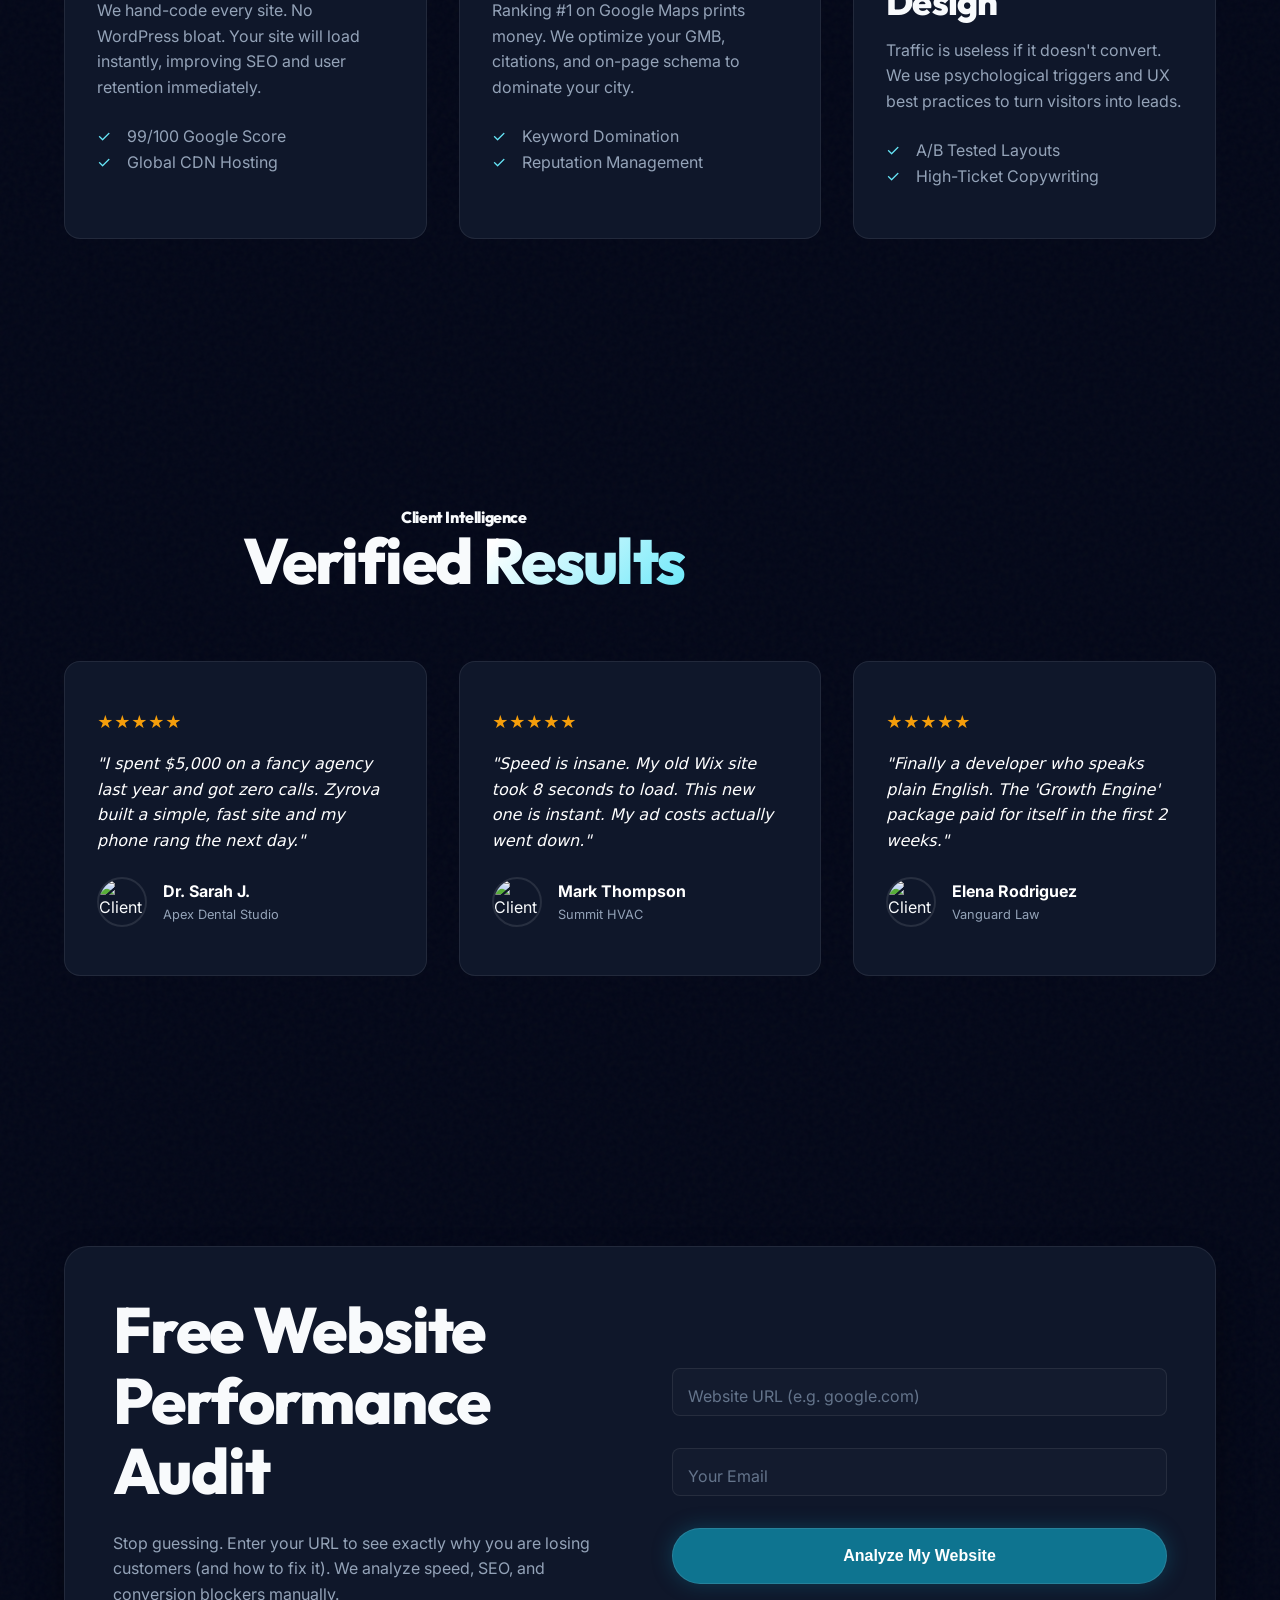
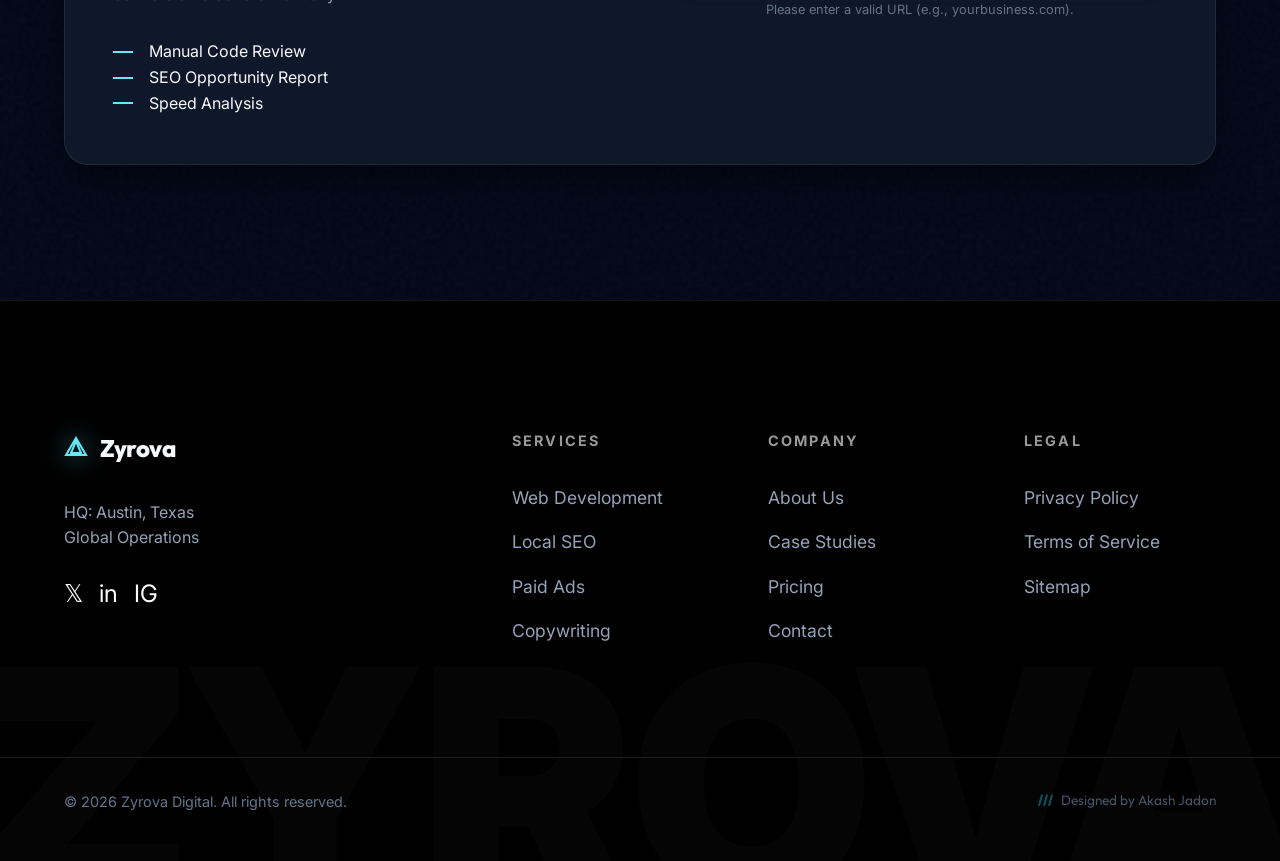
==== commit 3ada20be: "Update index.html" ====
--- a/index.html
+++ b/index.html
@@ -38,6 +38,34 @@
             display: inline-block;
             margin-right: 6px;
         }
+
+        /* 8K DASHBOARD IMAGE STYLE */
+        .dashboard-img {
+            width: 100%;
+            height: 160px;
+            object-fit: cover;
+            border-radius: 8px;
+            border: 1px solid rgba(255,255,255,0.1);
+            margin-bottom: 1.5rem;
+            opacity: 0.9;
+            mask-image: linear-gradient(to bottom, black 60%, transparent 100%);
+            -webkit-mask-image: linear-gradient(to bottom, black 60%, transparent 100%);
+        }
+
+        /* REAL REVIEWS SECTION STYLES */
+        .review-avatar {
+            width: 50px;
+            height: 50px;
+            border-radius: 50%;
+            object-fit: cover;
+            border: 2px solid rgba(255,255,255,0.1);
+        }
+        
+        /* 3D Tilt Class */
+        .tilt-card {
+            transform-style: preserve-3d;
+            transform: perspective(1000px);
+        }
         
         @keyframes pulse-green {
             0% { opacity: 1; transform: scale(1); }
@@ -64,7 +92,7 @@
                     <li><a href="case-studies.html" class="nav-link">Results</a></li>
                     <li><a href="pricing.html" class="nav-link">Pricing</a></li>
                     <li><a href="about.html" class="nav-link">Agency</a></li>
-                    <li><a href="contact.html" class="btn btn-secondary" style="padding: 0.5rem 1.5rem; font-size: 0.9rem;">Login</a></li>
+                    <li><a href="contact.html" class="btn btn-secondary" style="padding: 0.5rem 1.5rem; font-size: 0.9rem;">Client Portal</a></li>
                 </ul>
             </nav>
 
@@ -121,16 +149,15 @@
                 </div>
 
                 <div class="hero-visual reveal delay-200">
-                    <div class="hero-card-3d card">
+                    <div class="hero-card-3d card tilt-card">
                         <div class="flex justify-between items-center" style="margin-bottom: 2rem; border-bottom: 1px solid var(--border-glass); padding-bottom: 1rem;">
                             <div style="width: 40px; height: 10px; background: rgba(255,255,255,0.2); border-radius: 4px;"></div>
                             <div style="width: 10px; height: 10px; background: var(--c-success); border-radius: 50%; box-shadow: 0 0 10px var(--c-success);"></div>
                         </div>
                         
-                        <div class="grid-2 gap-1" style="margin-bottom: 2rem;">
-                            <div style="background: rgba(255,255,255,0.05); height: 120px; border-radius: 8px;"></div>
-                            <div style="background: linear-gradient(180deg, var(--c-brand-main), transparent); height: 120px; border-radius: 8px; opacity: 0.5;"></div>
-                        </div>
+                        <img src="https://images.unsplash.com/photo-1551288049-bebda4e38f71?ixlib=rb-4.0.3&auto=format&fit=crop&w=1000&q=80" 
+                             alt="Live Analytics Dashboard" 
+                             class="dashboard-img">
 
                         <div class="flex items-center gap-1" style="background: rgba(16, 185, 129, 0.1); padding: 1.5rem; border-radius: 8px; border: 1px solid rgba(16, 185, 129, 0.3); position: relative; overflow: hidden;">
                             <canvas id="revenue-graph" class="revenue-canvas"></canvas>
@@ -177,7 +204,7 @@
                 </div>
 
                 <div class="spotlight-group">
-                    <div class="card reveal">
+                    <div class="card reveal tilt-card">
                         <div class="card-icon">⚡</div>
                         <div class="card-content">
                             <h3>Hyper-Speed Dev</h3>
@@ -189,7 +216,7 @@
                         </div>
                     </div>
 
-                    <div class="card reveal delay-100">
+                    <div class="card reveal delay-100 tilt-card">
                         <div class="card-icon">📍</div>
                         <div class="card-content">
                             <h3>Local SEO</h3>
@@ -201,7 +228,7 @@
                         </div>
                     </div>
 
-                    <div class="card reveal delay-200">
+                    <div class="card reveal delay-200 tilt-card">
                         <div class="card-icon">🎨</div>
                         <div class="card-content">
                             <h3>Conversion Design</h3>
@@ -216,13 +243,60 @@
             </div>
         </section>
 
+        <section class="section">
+            <div class="container">
+                <div class="reveal" style="max-width: 800px; margin-bottom: 4rem; text-align: center;">
+                    <h4>Client Intelligence</h4>
+                    <h2>Verified <span class="text-gradient">Results</span></h2>
+                </div>
+
+                <div class="spotlight-group">
+                    <div class="card reveal tilt-card">
+                        <div style="color: #f59e0b; margin-bottom: 1rem;">★★★★★</div>
+                        <p style="font-style: italic; color: #fff; margin-bottom: 1.5rem;">"I spent $5,000 on a fancy agency last year and got zero calls. Zyrova built a simple, fast site and my phone rang the next day."</p>
+                        <div class="flex items-center gap-1">
+                            <img src="https://images.unsplash.com/photo-1573496359142-b8d87734a5a2?auto=format&fit=crop&w=100&q=80" alt="Client" class="review-avatar">
+                            <div>
+                                <div style="color: white; font-weight: 700;">Dr. Sarah J.</div>
+                                <div style="font-size: 0.8rem; color: var(--text-secondary);">Apex Dental Studio</div>
+                            </div>
+                        </div>
+                    </div>
+
+                    <div class="card reveal delay-100 tilt-card">
+                        <div style="color: #f59e0b; margin-bottom: 1rem;">★★★★★</div>
+                        <p style="font-style: italic; color: #fff; margin-bottom: 1.5rem;">"Speed is insane. My old Wix site took 8 seconds to load. This new one is instant. My ad costs actually went down."</p>
+                        <div class="flex items-center gap-1">
+                            <img src="https://images.unsplash.com/photo-1472099645785-5658abf4ff4e?auto=format&fit=crop&w=100&q=80" alt="Client" class="review-avatar">
+                            <div>
+                                <div style="color: white; font-weight: 700;">Mark Thompson</div>
+                                <div style="font-size: 0.8rem; color: var(--text-secondary);">Summit HVAC</div>
+                            </div>
+                        </div>
+                    </div>
+
+                    <div class="card reveal delay-200 tilt-card">
+                        <div style="color: #f59e0b; margin-bottom: 1rem;">★★★★★</div>
+                        <p style="font-style: italic; color: #fff; margin-bottom: 1.5rem;">"Finally a developer who speaks plain English. The 'Growth Engine' package paid for itself in the first 2 weeks."</p>
+                        <div class="flex items-center gap-1">
+                            <img src="https://images.unsplash.com/photo-1580489944761-15a19d654956?auto=format&fit=crop&w=100&q=80" alt="Client" class="review-avatar">
+                            <div>
+                                <div style="color: white; font-weight: 700;">Elena Rodriguez</div>
+                                <div style="font-size: 0.8rem; color: var(--text-secondary);">Vanguard Law</div>
+                            </div>
+                        </div>
+                    </div>
+                </div>
+            </div>
+        </section>
+
         <section class="section" id="audit">
             <div class="container">
                 <div class="form-card reveal">
                     <div class="grid-2">
                         <div>
-                            <h2>Free Website Physics Audit</h2>
-                            <p>Test the power of our engine. Enter your URL and click the button to see the physics system in action (and get a real audit via email).</p>
+                            <h2>Free Website Performance Audit</h2>
+                            <p>Stop guessing. Enter your URL to see exactly why you are losing customers (and how to fix it). We analyze speed, SEO, and conversion blockers manually.</p>
                             
                             <div style="margin-top: 2rem;">
                                 <div class="flex items-center gap-1 mb-2 stagger-child">
@@ -257,11 +331,11 @@
                                 </div>
 
                                 <button type="submit" id="audit-submit" class="btn btn-primary w-full">
-                                    Run Physics Audit
+                                    Analyze My Website
                                 </button>
                                 
                                 <p style="font-size: 0.8rem; margin-top: 1rem; text-align: center; color: var(--text-tertiary);">
-                                    Try entering text without a dot (.) to trigger the shake physics.
+                                    Please enter a valid URL (e.g., yourbusiness.com).
                                 </p>
                             </form>
                         </div>
@@ -331,6 +405,7 @@
     
     <script>
         (function() {
+            // 1. REVENUE GRAPH ANIMATION
             const canvas = document.getElementById('revenue-graph');
             if(canvas) {
                 const ctx = canvas.getContext('2d');
@@ -371,7 +446,29 @@
                 }
                 animateGraph();
             }
+
+            // 2. TILT LOGIC FOR CARDS (Hero + Reviews + Services)
+            document.querySelectorAll('.tilt-card').forEach(card => {
+                card.addEventListener('mousemove', (e) => {
+                    const rect = card.getBoundingClientRect();
+                    const x = e.clientX - rect.left;
+                    const y = e.clientY - rect.top;
+                    
+                    const centerX = rect.width / 2;
+                    const centerY = rect.height / 2;
+                    
+                    const rotateX = ((y - centerY) / centerY) * -5; // Tilt intensity
+                    const rotateY = ((x - centerX) / centerX) * 5;
+
+                    card.style.transform = `perspective(1000px) rotateX(${rotateX}deg) rotateY(${rotateY}deg) scale(1.02)`;
+                });
+
+                card.addEventListener('mouseleave', () => {
+                    card.style.transform = `perspective(1000px) rotateX(0deg) rotateY(0deg) scale(1)`;
+                });
+            });
+
         })();
     </script>
 </body>
-</html>+</html>
